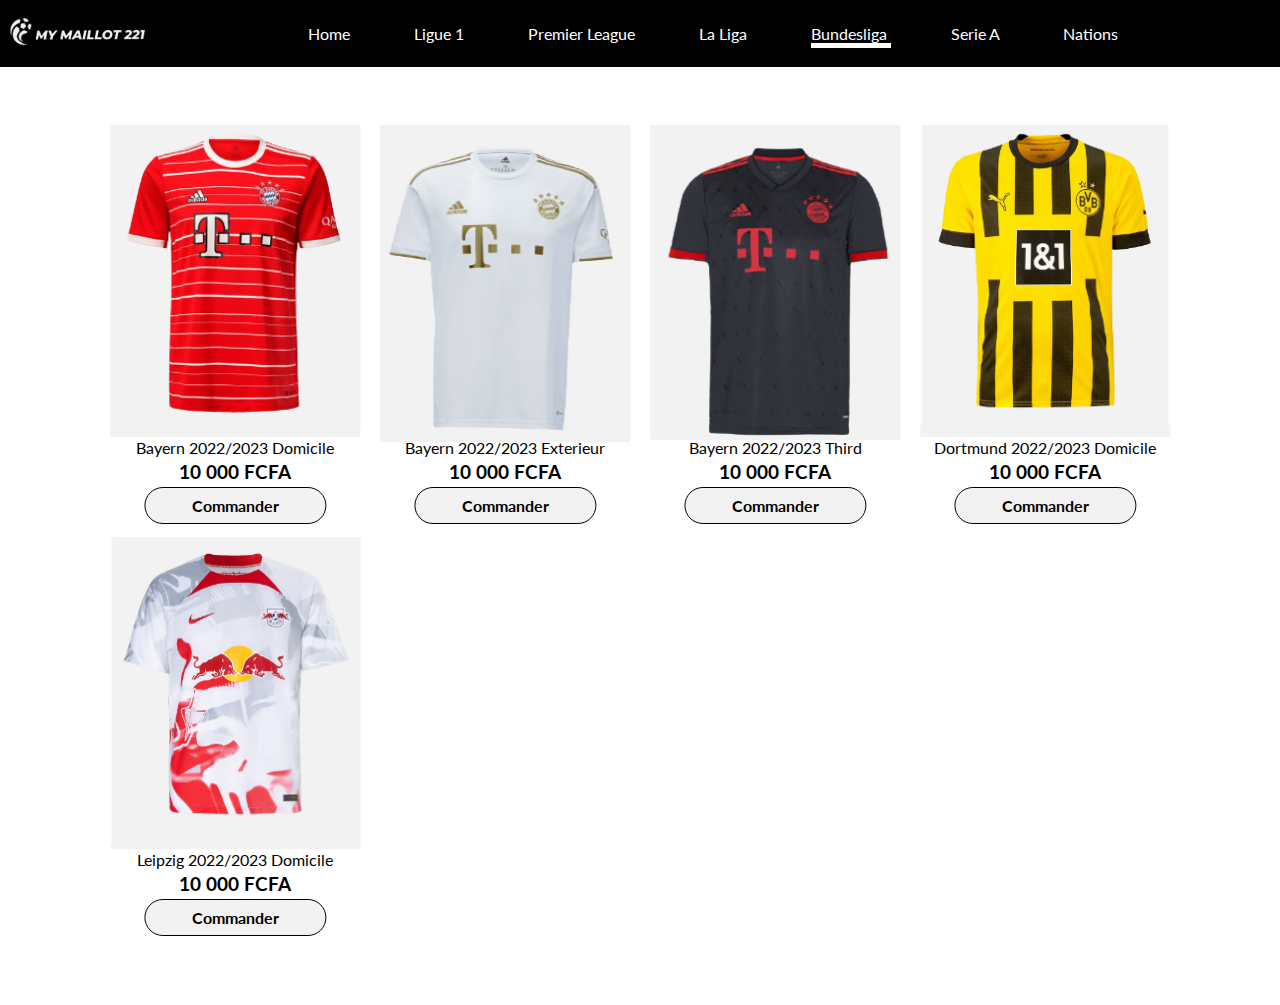
==== bundesliga.html @ 247d7ad5 "Add files via upload" ====
<!DOCTYPE html>
<html lang="en">
<head>
    <meta charset="UTF-8">
    <meta http-equiv="X-UA-Compatible" content="IE=edge">
    <meta name="viewport" content="width=device-width, initial-scale=1.0">
    <link href="https://fonts.googleapis.com/css2?family=Lato:ital,wght@0,100;0,300;0,400;0,700;0,900;1,100;1,300;1,400;1,700;1,900&display=swap" rel="stylesheet">
    <title>Document</title>
    <link rel="stylesheet" href="style.css">
</head>
<body>
    <div id="navbar">
        <img src="./img/logo.jpg" alt="" width="145" >
        <div class="champ">
           <a href="./index.html"><span class="catspan">Home</span ></a> 
           <a href="./ligue_1.html"><span class="catspan"  >Ligue 1</span ></a>
            <a href="./premier_league.html"> <span class="catspan" >Premier League</span> </a>
            <a href="./laliga.html"><span class="catspan" >La Liga</span></a>
            <a href="./bundesliga.html"><span class="catspan" id="active">Bundesliga </span></a>
            <a href="./Serie_A.html"><span class="catspan" >Serie A </span></a>
            <a href="./national.html"><span class="catspan" >Nations</span></a>
        </div>
        <img src="./img/menu-icon-30-removebg-preview.png"class="menuicon" alt="" width="40px">
        <div></div>

    </div>
    <div class="menu">
        <img src="./croix.png" class="menuicon" id="croix" alt="">
        <br>
         <a href="./index.html"><span class="mobcat" >Home</span ></a> 
            <a href="./ligue_1.html"><span class="mobcat" >Ligue 1</span ></a>
             <a href="./premier_league.html"> <span class="mobcat"  >Premier League</span> </a>
             <a href="./laliga.html"><span class="mobcat" >La Liga</span></a>
             <a href="./bundesliga.html"><span class="mobcat" id="mobactive">Bundesliga </span></a>
             <a href="./Serie_A.html"><span class="mobcat" >Serie A </span></a>
             <a href="./national.html"><span class="mobcat"  >Nations</span></a>
             <br>
    </div>
<br><br><br>
    <div id="jcpcard">
        
        <div class="maillotcard">
            <div class="logomaillot">
                    <img class="img" src="./img/bundesliga/MAILLOT-BAYERN-MUNICH-DOMICILE-2022-2023-2-removebg-preview.png" alt="" width="300"> 
                <img class="img" id="hov" src="./img/bundesliga/MAILLOT-BAYERN-MUNICH-DOMICILE-2022-2023-1-removebg-preview.png" alt="" width="  250"> 
                </div>
                <p class="nom">Bayern 2022/2023 Domicile</p>
                <h3 class="prix">10 000 FCFA</h3>
               <a href="https://wa.link/tptigdQ" target="_blank"><div id="commander"><h4>Commander</h4></div></a>

    
            </div>
        <div class="maillotcard">
            <div class="logomaillot">
                    <img class="img" src="./img/bundesliga/MAILLOT-BAYERN-MUNICH-EXTERIEUR-2022-2023-2-removebg-preview.png" alt="" width="300"> 
                <img class="img" id="hov" src="./img/bundesliga/MAILLOT-BAYERN-MUNICH-EXTERIEUR-2022-2023-1-removebg-preview.png" alt="" width="  250"> 
                </div>
                <p class="nom">Bayern 2022/2023 Exterieur</p>
                <h3 class="prix">10 000 FCFA</h3>
                   <a href="https://wa.link/e0mj04" target="_blank"><div id="commander"><h4>Commander</h4></div></a>  
            </div>
        <div class="maillotcard">
            <div class="logomaillot">
                    <img class="img" src="./img/bundesliga/MAILLOT-BAYERN-MUNICH-THIRD-2022-2023-2-removebg-preview.png" alt="" width="300"> 
                <img class="img" id="hov" src="./img/bundesliga/MAILLOT-BAYERN-MUNICH-THIRD-2022-2023-1-removebg-preview.png" alt="" width="  250"> 
                </div>
                <p class="nom">Bayern 2022/2023 Third</p>
                <h3 class="prix">10 000 FCFA</h3>
                   <a href="https://wa.link/g9rukj" target="_blank"><div id="commander"><h4>Commander</h4></div></a> 
                 </div>
        <div class="maillotcard">
            <div class="logomaillot">
                    <img class="img" src="./img/bundesliga/MAILLOT-BVB-DORTMUND-DOMICILE-2022-2023-2-removebg-preview.png" alt="" width="300"> 
                <img class="img" id="hov" src="./img/bundesliga/MAILLOT-BVB-DORTMUND-DOMICILE-2022-2023-1-removebg-preview.png" alt="" width="  250"> 
                </div>
                <p class="nom">Dortmund 2022/2023 Domicile</p>
                <h3 class="prix">10 000 FCFA</h3>
                   <a href="https://wa.link/xtfghe" target="_blank"><div id="commander"><h4>Commander</h4></div></a> 
                 </div>
        <div class="maillotcard">
            <div class="logomaillot">
                    <img class="img" src="./img/bundesliga/MAILLOT-RED-BULL-LEIPZIG-DOMCIILE-2022-2023-3-removebg-preview.png" alt="" width="300"> 
                <img class="img" id="hov" src="./img/bundesliga/MAILLOT-RED-BULL-LEIPZIG-DOMCIILE-2022-2023-1-removebg-preview.png" alt="" width="  250"> 
                </div>
                <p class="nom">Leipzig 2022/2023 Domicile</p>
                <h3 class="prix">10 000 FCFA</h3>
                   <a href="https://wa.link/19fzeu" target="_blank"><div id="commander"><h4>Commander</h4></div></a>  </div>
   
        
    
        
    </div>
    <br><br><br>
    <script src="./script.js"></script>

</body>
</html>
---- style.css ----
/* *{
   border: solid 1px red; 
} */
body{
    font-family: 'Lato',sans-serif;
    padding: 0;
    margin: 0;
    overflow-x: hidden;
    
}  
.menu{
    position: fixed;
    top: -200%;
    left: 0%;
    /* transform: translate(-50%,-50%); */
    width: 100%;
    height: 100%;
    background: white;
    z-index: 100;
    /* color: black; */
    display: flex;
    justify-content: space-between;
    align-items:center;
    flex-direction: column;
}
.menuback{
    top: 0%;
    left: 0%;
}
.mobcat{
    margin: 30px;
    cursor: pointer;
    text-decoration:none;
    color: black;
}
.menuicon{
    cursor: pointer;
}
#croix{
    position: absolute;
    top: 20px;
    right: 20px;
    width: 30px;
}
#navbar{
    background-color: black;
    color: white;
    display: flex;
    align-items: center;
    justify-content: space-between;
    z-index: 10;
}
.catspan{
    margin: 30px;
    cursor: pointer;
    text-decoration:none;
    color: white;
}
#active{
    border-bottom: solid 5px white;
}
#mobactive{
    border-bottom: solid 5px black;
}
#banniere{
    position: relative;
    left: 50%;
    transform: translateX(-50%);
}
#cat{
    text-align: center;
    text-decoration: underline;
}
.champcard{
    width: 250px;
    height: 300px;
    display: flex;
    flex-direction: column;
    align-items: center;
    justify-content: center;
    /* border: solid 1px black; */
    /* margin: 30px; */
    /* border-radius: 10px; */
    position: relative;
    left: 50%;
    transform: translateX(-50%);
    transition: all 0.2s linear;
    border: solid 1px white;
    cursor: pointer;
    color: black;

}
#catcard{
    display: grid;
    grid-template-columns: repeat(auto-fill,270px);
    justify-content: center;
    align-items: center;
    grid-gap: 10px;
    position: relative;
    left: 50%;
    transform: translateX(-50%);
    width: 99%;
}
#main{
    display: flex;
    flex-direction: column;
    justify-content: space-between;
    align-items: center;
}
#sep{
    width: 100%;
    border: solid 1px rgb(179, 177, 177);
}
.logolig{
    background: rgb(242,242,242);
    height: 200px;
    display: flex;
    align-items: center;
    justify-content: center;
    width: 200px;
}

 .champcard:hover{
    border: solid 1px black;
}
#jcpcard{
    display: grid;
    grid-template-columns: repeat(auto-fill,270px);
    justify-content: center;
    align-items: center;
    position: relative;
    left: 50%;
    transform: translateX(-50%);
    width: 99%;
}
.logomaillot{
    /* background: red; */
    background: rgb(242,242,242);
    height: 312px;
    width: 250px;
    display: flex;
    align-items: center;
    justify-content: center;
    position: absolute;
    top: 0;
    transition: all 0.2s;
}
.maillotcard{
    width: 250px;
    height: 410px;
    display: flex;
    flex-direction: column;
    align-items: center;
    justify-content: center;
    /* border: solid 1px black; */
    /* margin: 30px; */
    /* border-radius: 10px; */
    position: relative;
    left: 50%;
    transform: translateX(-50%);
    transition: all 0.2s linear;
    border: solid 1px white;
    cursor: pointer;

}
.maillotcard:hover{
    border: solid 1px black;
}
.img{
    position: absolute;
    top: 0;
}
.nom{
    position: absolute;
    bottom: 15%;
}
.prix{
    position: absolute;
    bottom: 8%;
}
/* .logomaillot:hover{
    background-image: url('./img/psgwhite.webp');

} */
#hov{
    transition: all 0,4s;
}
#hov:hover{
    opacity: 0;
}
a{
    text-decoration: none;
}

.menuicon{
    position: absolute;
    right: 10px;
}

#commander{
    position: absolute;
    bottom: 2.5%;
    left: 50%;
    transform: translate(-50%);
    width: 180px;
    height: 35px;
    background: rgb(242,242,242);
    color: rgb(0, 0, 0);
    display: flex;
    align-items: center;
    justify-content: center;
    border-radius: 20px;
    border: solid 1.4px;
    cursor: pointer;
}

@media (max-width:1016px) {
    .champ{
        display: none;
    }
}
@media (min-width:1016px) {
    .menuicon{
        display: none;
    }
}
@media (min-width:560px) {
    .mobile{
        display: none;
    }
}
@media (max-width:559px) {
    .web{
        display: none;
    }
}
#commander:hover{
    background: rgb(165, 162, 162);
}
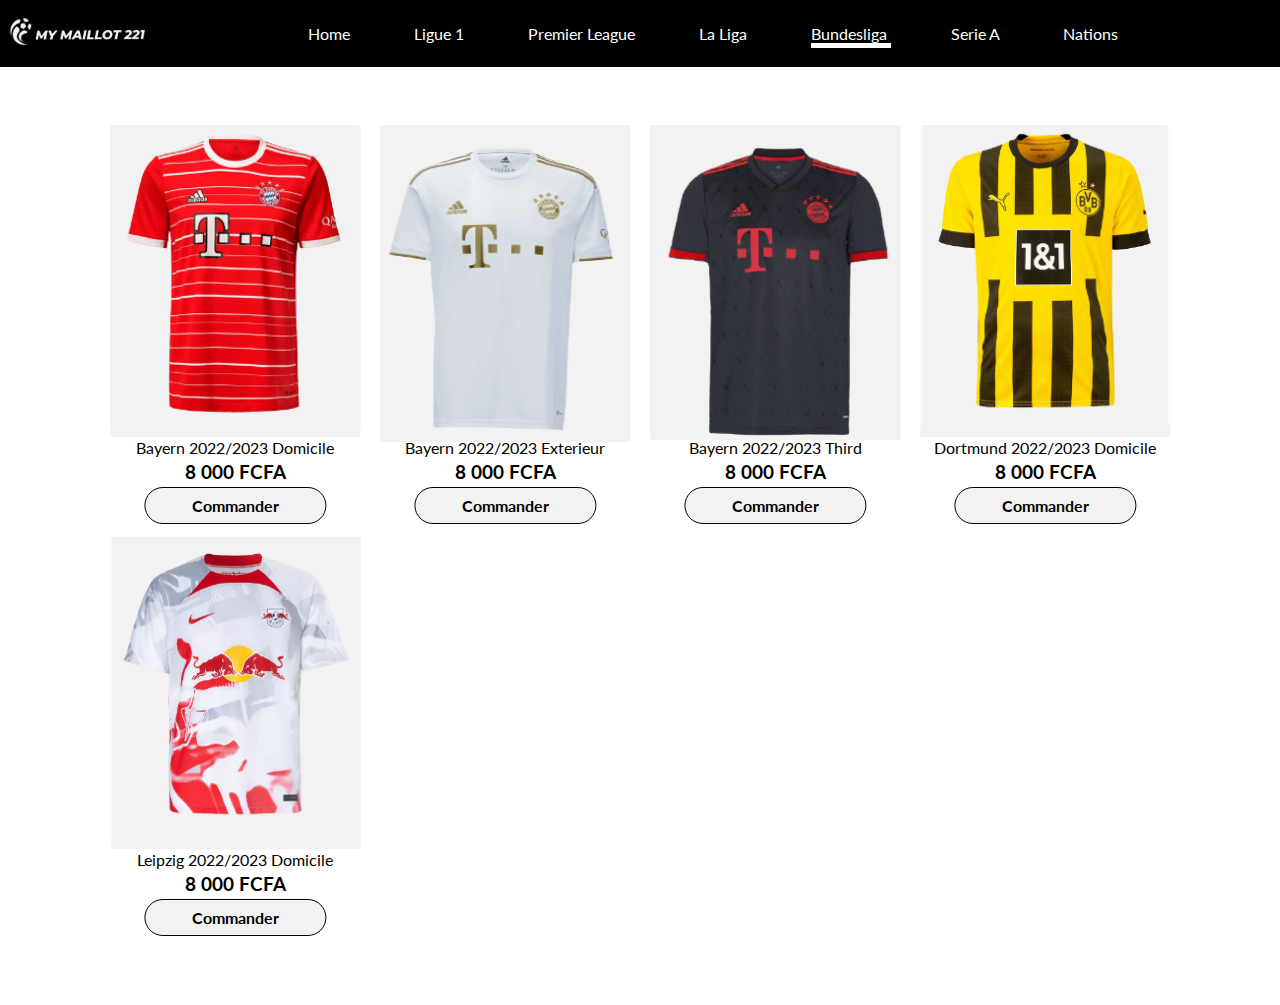
==== commit d8123c23: "Update bundesliga.html" ====
--- a/bundesliga.html
+++ b/bundesliga.html
@@ -45,7 +45,7 @@
                 <img class="img" id="hov" src="./img/bundesliga/MAILLOT-BAYERN-MUNICH-DOMICILE-2022-2023-1-removebg-preview.png" alt="" width="  250"> 
                 </div>
                 <p class="nom">Bayern 2022/2023 Domicile</p>
-                <h3 class="prix">10 000 FCFA</h3>
+                <h3 class="prix">8 000 FCFA</h3>
                <a href="https://wa.link/tptigdQ" target="_blank"><div id="commander"><h4>Commander</h4></div></a>
 
     
@@ -56,7 +56,7 @@
                 <img class="img" id="hov" src="./img/bundesliga/MAILLOT-BAYERN-MUNICH-EXTERIEUR-2022-2023-1-removebg-preview.png" alt="" width="  250"> 
                 </div>
                 <p class="nom">Bayern 2022/2023 Exterieur</p>
-                <h3 class="prix">10 000 FCFA</h3>
+                <h3 class="prix">8 000 FCFA</h3>
                    <a href="https://wa.link/e0mj04" target="_blank"><div id="commander"><h4>Commander</h4></div></a>  
             </div>
         <div class="maillotcard">
@@ -65,7 +65,7 @@
                 <img class="img" id="hov" src="./img/bundesliga/MAILLOT-BAYERN-MUNICH-THIRD-2022-2023-1-removebg-preview.png" alt="" width="  250"> 
                 </div>
                 <p class="nom">Bayern 2022/2023 Third</p>
-                <h3 class="prix">10 000 FCFA</h3>
+                <h3 class="prix">8 000 FCFA</h3>
                    <a href="https://wa.link/g9rukj" target="_blank"><div id="commander"><h4>Commander</h4></div></a> 
                  </div>
         <div class="maillotcard">
@@ -74,7 +74,7 @@
                 <img class="img" id="hov" src="./img/bundesliga/MAILLOT-BVB-DORTMUND-DOMICILE-2022-2023-1-removebg-preview.png" alt="" width="  250"> 
                 </div>
                 <p class="nom">Dortmund 2022/2023 Domicile</p>
-                <h3 class="prix">10 000 FCFA</h3>
+                <h3 class="prix">8 000 FCFA</h3>
                    <a href="https://wa.link/xtfghe" target="_blank"><div id="commander"><h4>Commander</h4></div></a> 
                  </div>
         <div class="maillotcard">
@@ -83,7 +83,7 @@
                 <img class="img" id="hov" src="./img/bundesliga/MAILLOT-RED-BULL-LEIPZIG-DOMCIILE-2022-2023-1-removebg-preview.png" alt="" width="  250"> 
                 </div>
                 <p class="nom">Leipzig 2022/2023 Domicile</p>
-                <h3 class="prix">10 000 FCFA</h3>
+                <h3 class="prix">8 000 FCFA</h3>
                    <a href="https://wa.link/19fzeu" target="_blank"><div id="commander"><h4>Commander</h4></div></a>  </div>
    
         
@@ -94,4 +94,4 @@
     <script src="./script.js"></script>
 
 </body>
-</html>+</html>
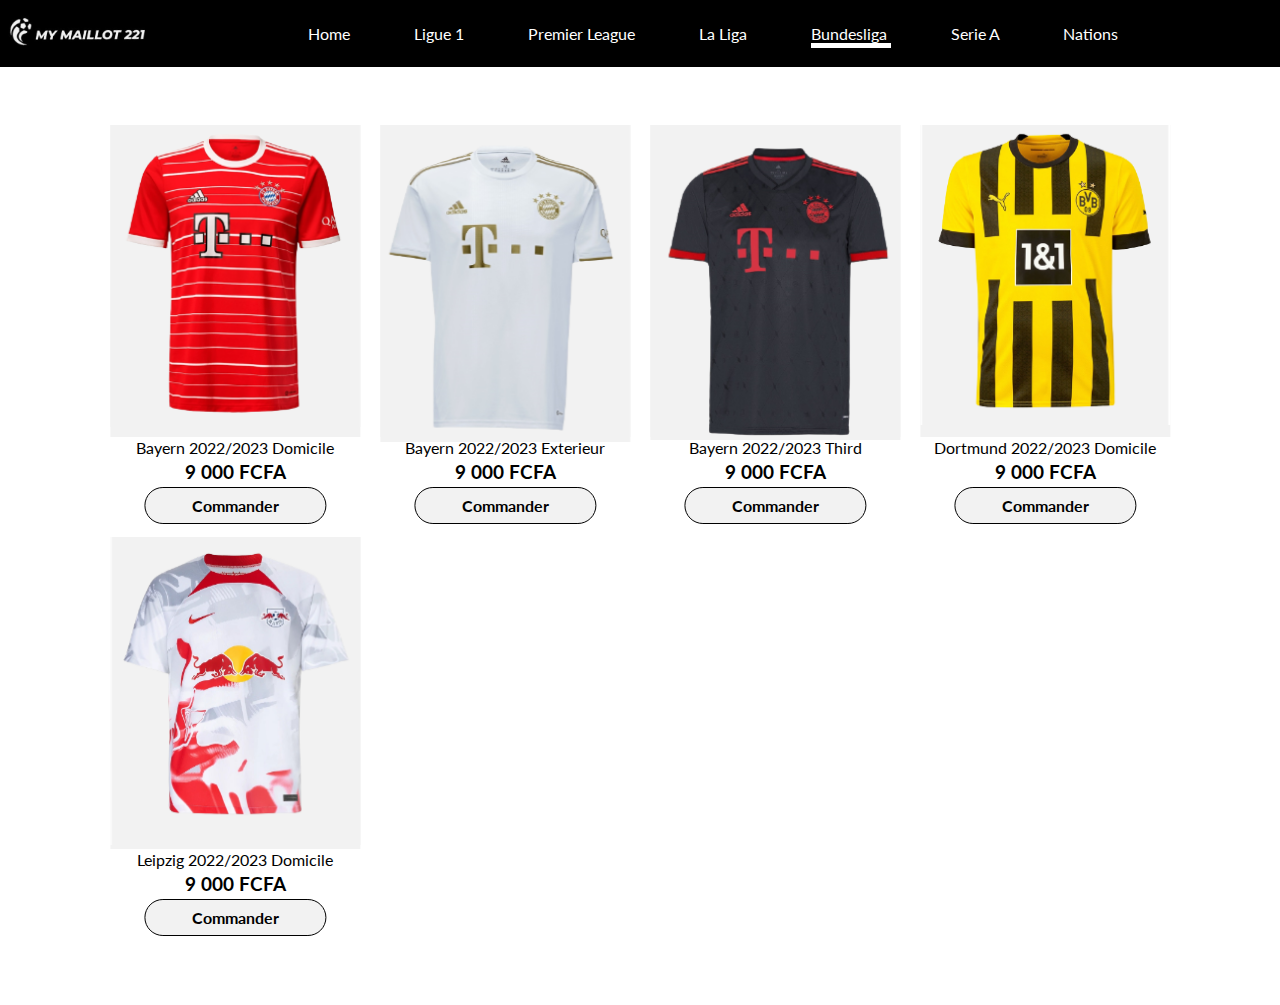
==== commit 75ff5e23: "Update bundesliga.html" ====
--- a/bundesliga.html
+++ b/bundesliga.html
@@ -5,7 +5,7 @@
     <meta http-equiv="X-UA-Compatible" content="IE=edge">
     <meta name="viewport" content="width=device-width, initial-scale=1.0">
     <link href="https://fonts.googleapis.com/css2?family=Lato:ital,wght@0,100;0,300;0,400;0,700;0,900;1,100;1,300;1,400;1,700;1,900&display=swap" rel="stylesheet">
-    <title>Document</title>
+    <title>My Maillot 221</title>
     <link rel="stylesheet" href="style.css">
 </head>
 <body>
@@ -45,7 +45,7 @@
                 <img class="img" id="hov" src="./img/bundesliga/MAILLOT-BAYERN-MUNICH-DOMICILE-2022-2023-1-removebg-preview.png" alt="" width="  250"> 
                 </div>
                 <p class="nom">Bayern 2022/2023 Domicile</p>
-                <h3 class="prix">8 000 FCFA</h3>
+                <h3 class="prix">9 000 FCFA</h3>
                <a href="https://wa.link/tptigdQ" target="_blank"><div id="commander"><h4>Commander</h4></div></a>
 
     
@@ -56,7 +56,7 @@
                 <img class="img" id="hov" src="./img/bundesliga/MAILLOT-BAYERN-MUNICH-EXTERIEUR-2022-2023-1-removebg-preview.png" alt="" width="  250"> 
                 </div>
                 <p class="nom">Bayern 2022/2023 Exterieur</p>
-                <h3 class="prix">8 000 FCFA</h3>
+                <h3 class="prix">9 000 FCFA</h3>
                    <a href="https://wa.link/e0mj04" target="_blank"><div id="commander"><h4>Commander</h4></div></a>  
             </div>
         <div class="maillotcard">
@@ -65,7 +65,7 @@
                 <img class="img" id="hov" src="./img/bundesliga/MAILLOT-BAYERN-MUNICH-THIRD-2022-2023-1-removebg-preview.png" alt="" width="  250"> 
                 </div>
                 <p class="nom">Bayern 2022/2023 Third</p>
-                <h3 class="prix">8 000 FCFA</h3>
+                <h3 class="prix">9 000 FCFA</h3>
                    <a href="https://wa.link/g9rukj" target="_blank"><div id="commander"><h4>Commander</h4></div></a> 
                  </div>
         <div class="maillotcard">
@@ -74,7 +74,7 @@
                 <img class="img" id="hov" src="./img/bundesliga/MAILLOT-BVB-DORTMUND-DOMICILE-2022-2023-1-removebg-preview.png" alt="" width="  250"> 
                 </div>
                 <p class="nom">Dortmund 2022/2023 Domicile</p>
-                <h3 class="prix">8 000 FCFA</h3>
+                <h3 class="prix">9 000 FCFA</h3>
                    <a href="https://wa.link/xtfghe" target="_blank"><div id="commander"><h4>Commander</h4></div></a> 
                  </div>
         <div class="maillotcard">
@@ -83,7 +83,7 @@
                 <img class="img" id="hov" src="./img/bundesliga/MAILLOT-RED-BULL-LEIPZIG-DOMCIILE-2022-2023-1-removebg-preview.png" alt="" width="  250"> 
                 </div>
                 <p class="nom">Leipzig 2022/2023 Domicile</p>
-                <h3 class="prix">8 000 FCFA</h3>
+                <h3 class="prix">9 000 FCFA</h3>
                    <a href="https://wa.link/19fzeu" target="_blank"><div id="commander"><h4>Commander</h4></div></a>  </div>
    
         
